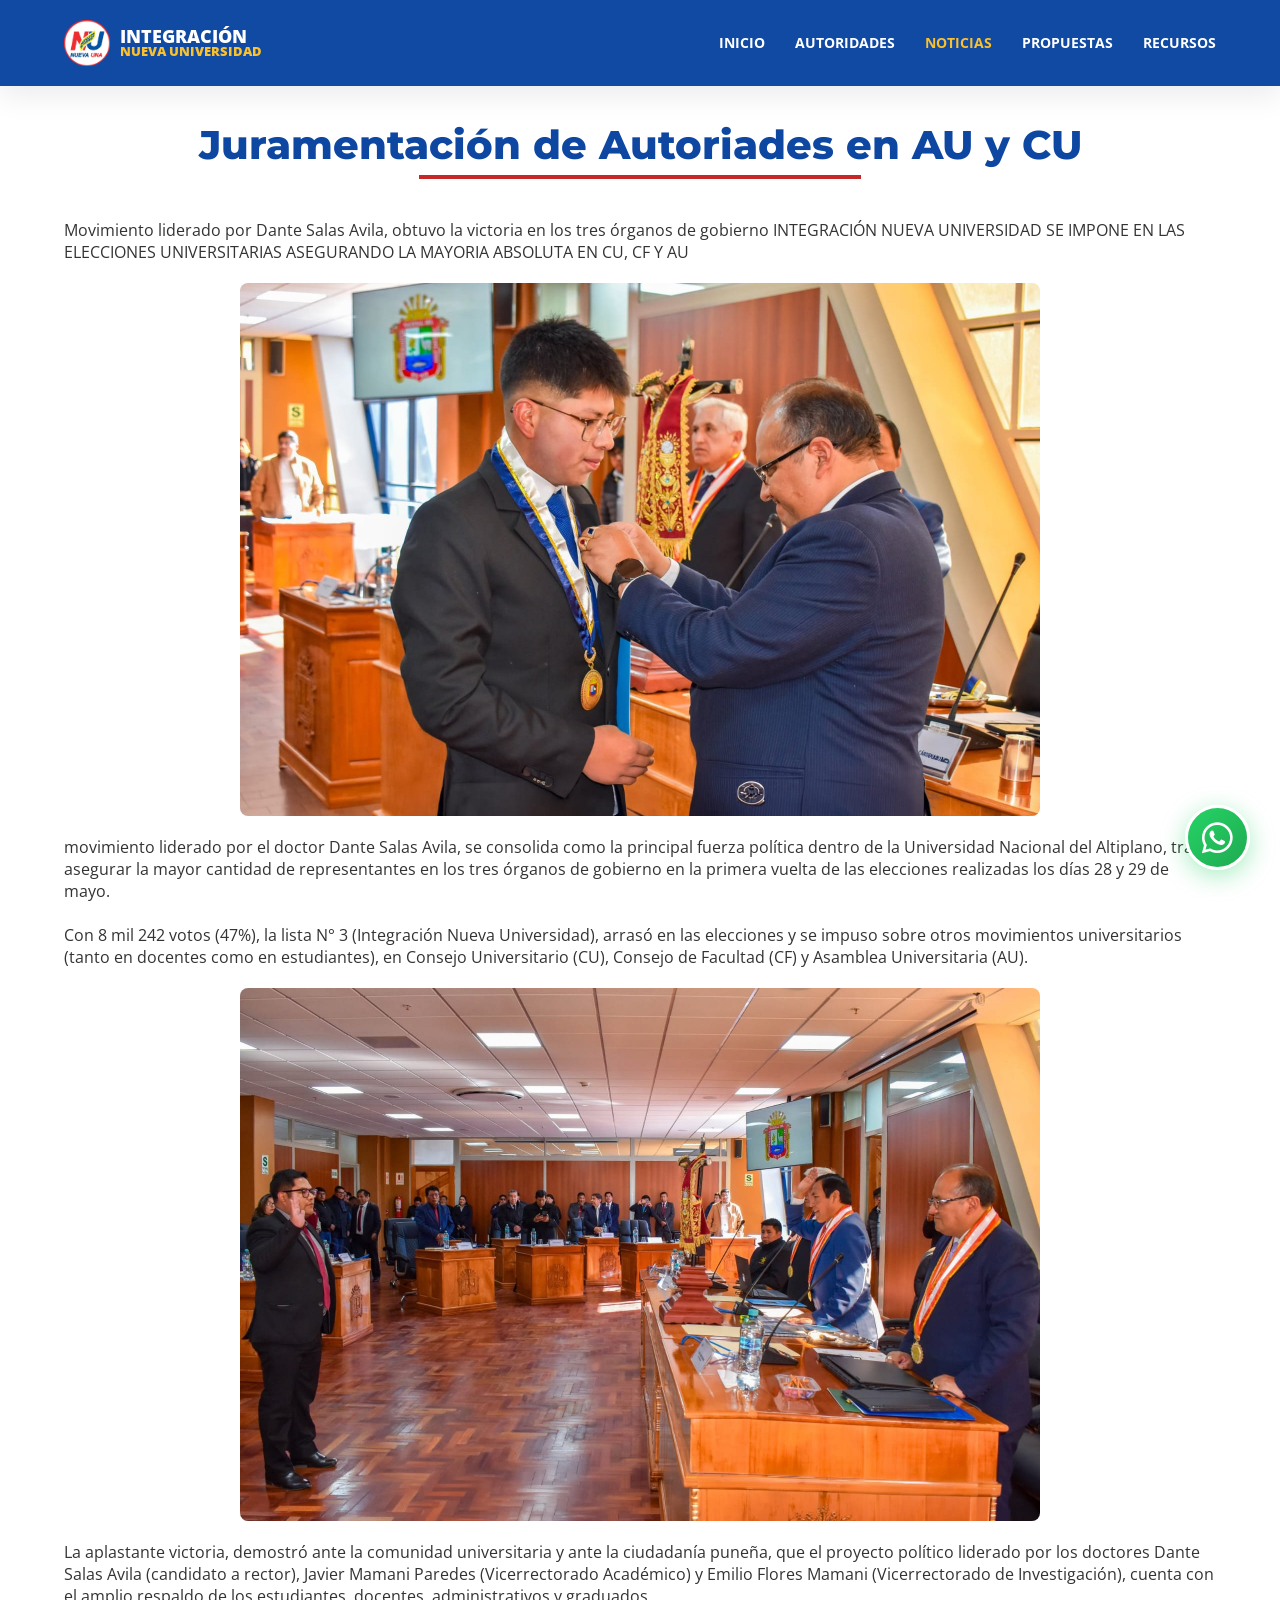
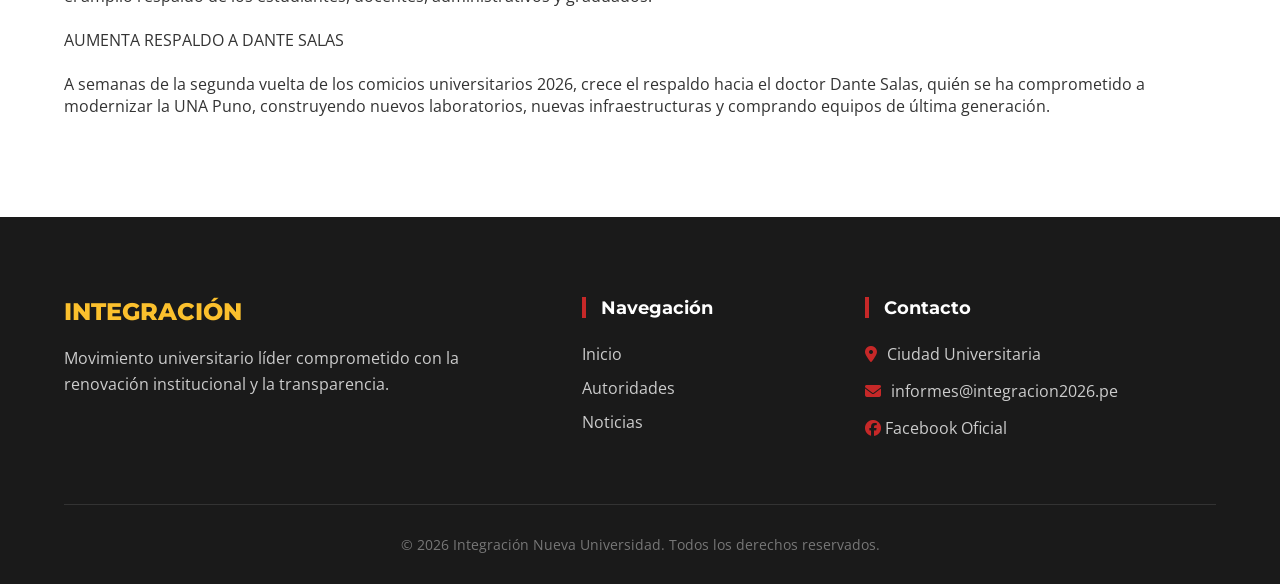
==== noticias/001/index.html @ f039d48f "notice1" ====
<!DOCTYPE html>
<html lang="es">
<head>
    <meta charset="UTF-8">
    <meta name="viewport" content="width=device-width, initial-scale=1.0">
    <title>Noticias | Integración Nueva Universidad</title>
    <link href="https://fonts.googleapis.com/css2?family=Montserrat:wght@400;600;700;800&family=Open+Sans:wght@300;400;600&display=swap" rel="stylesheet">
    <link rel="stylesheet" href="https://cdnjs.cloudflare.com/ajax/libs/font-awesome/6.4.0/css/all.min.css">
    <link rel="stylesheet" href="../../style.css">
    <link rel="icon" href="logo.PNG" type="image/x-icon">
</head>
<body>

    <header id="main-header">
        <div class="container nav-container">
            <a href="index.html" class="logo">
                <img src='../../logo.PNG' style="height: 7%; width: 7%;">
                <div class="logo-text">INTEGRACIÓN<span>NUEVA UNIVERSIDAD</span></div>
            </a>
            <nav class="nav-links">
                <a href="index.html" >Inicio</a>
                <a href="autoridades.html">Autoridades</a>
                <a href="noticias.html" class="active">Noticias</a>
                <a href="propuestas.html">Propuestas</a>
                <a href="recursos.html">Recursos</a>
            </nav>
            <div class="menu-toggle"><i class="fa-solid fa-bars"></i></div>
        </div>
    </header>

    <section class="section-padding">
        <div class="container">
            <div class="center-title">
                <h2>Juramentación de Autoriades en AU y CU</h2>
            </div>
            <div>
                <p>Movimiento liderado por Dante Salas Avila, obtuvo la victoria en los tres órganos de gobierno INTEGRACIÓN NUEVA UNIVERSIDAD SE IMPONE EN LAS ELECCIONES UNIVERSITARIAS ASEGURANDO LA MAYORIA ABSOLUTA EN CU, CF Y AU</p>

                <img src="resultados (1).jpeg" alt="Noticia 2" style="width: 100%; max-width: 800px; margin: 20px auto; display: block; border-radius: 8px;">

                <p>movimiento liderado por el doctor Dante Salas Avila, se consolida como la principal fuerza política dentro de la Universidad Nacional del Altiplano, tras asegurar la mayor cantidad de representantes en los tres órganos de gobierno en la primera vuelta de las elecciones realizadas los días 28 y 29 de mayo.</p>
                <br>

<p>Con 8 mil 242 votos (47%), la lista N° 3 (Integración Nueva Universidad), arrasó en las elecciones y se impuso sobre otros movimientos universitarios (tanto en docentes como en estudiantes), en Consejo Universitario (CU), Consejo de Facultad (CF) y Asamblea Universitaria (AU).</p>

<img src="resultados (10).jpeg" alt="Noticia 2" style="width: 100%; max-width: 800px; margin: 20px auto; display: block; border-radius: 8px;">
<p>La aplastante victoria, demostró ante la comunidad universitaria y ante la ciudadanía puneña, que el proyecto político liderado por los doctores Dante Salas Avila (candidato a rector), Javier Mamani Paredes (Vicerrectorado Académico) y Emilio Flores Mamani (Vicerrectorado de Investigación), cuenta con el amplio respaldo de los estudiantes, docentes, administrativos y graduados.</p>
<br>

<p>AUMENTA RESPALDO A DANTE SALAS</p>
<br>
<p>A semanas de la segunda vuelta de los comicios universitarios 2026, crece el respaldo hacia el doctor Dante Salas, quién se ha comprometido a modernizar la UNA Puno, construyendo nuevos laboratorios, nuevas infraestructuras y comprando equipos de última generación.</p>
            </div>
        </div>
    </section>
    <footer>
        <div class="container">
            <div class="footer-grid">
                <div class="footer-about">
                    <h3>INTEGRACIÓN</h3>
                    <p>Movimiento universitario líder comprometido con la renovación institucional y la transparencia.</p>
                </div>
                <div class="footer-links">
                    <h4>Navegación</h4>
                    <ul>
                        <li><a href="index.html">Inicio</a></li>
                        <li><a href="autoridades.html">Autoridades</a></li>
                        <li><a href="noticias.html">Noticias</a></li>
                    </ul>
                </div>
                <div class="footer-contact">
                    <h4>Contacto</h4>
                    <p><i class="fa-solid fa-location-dot"></i> Ciudad Universitaria</p>
                    <p><i class="fa-solid fa-envelope"></i> informes@integracion2026.pe</p>
                    <p>
                        <a href="https://web.facebook.com/nuevauna2023/?_rdc=1&_rdr#"
                        target="_blank"
                        style="color: inherit; text-decoration: none;">
                            <i class="fa-brands fa-facebook"></i>  Facebook Oficial
                        </a>
                    </p>
                </div>
            </div>
            <div class="footer-bottom">
                <p>&copy; 2026 Integración Nueva Universidad. Todos los derechos reservados.</p>
            </div>
        </div>
    </footer>
        <!-- WhatsApp Floating Button -->
    <a href="https://whatsapp.com/channel/0029Vb7whkpGZNCpjWD9Yt07" target="_blank" class="whatsapp-button" title="Únete a nuestro canal">
        <i class="fab fa-whatsapp"></i>
        <span class="whatsapp-tooltip">Únete a nuestro canal</span>
    </a>
    <script src="main.js"></script>
</body>
</html>
---- style.css ----
/* ================= VARIABLES Y BASES ================= */
:root {
    --rojo: #C62828; 
    --azul: #0D47A1; 
    --amarillo: #FBC02D; 
    --blanco: #FFFFFF;
    --gris-fondo: #F4F7F9;
    --gris-texto: #333333;
    --fuente-titulo: 'Montserrat', sans-serif;
    --fuente-cuerpo: 'Open Sans', sans-serif;
    --sombra: 0 10px 30px rgba(0,0,0,0.08);
    --transition: all 0.4s cubic-bezier(0.4, 0, 0.2, 1);
}

* { margin: 0; padding: 0; box-sizing: border-box; }

body { 
    font-family: var(--fuente-cuerpo); 
    color: var(--gris-texto); 
    background: var(--blanco); 
    overflow-x: hidden; 
    display: flex;
    flex-direction: column;
    min-height: 100vh;
}

h1, h2, h3, h4 { font-family: var(--fuente-titulo); }
a { text-decoration: none; color: inherit; }

/* ================= UTILIDADES ================= */
.container { width: 90%; max-width: 1200px; margin: 0 auto; }
.section-padding { padding: 100px 0; }
.section-padding-tight { padding: 60px 0; }
.bg-light { background: var(--gris-fondo); }

.center-title { text-align: center; margin-bottom: 50px; padding-top: 20px; }
.center-title h2 { font-size: 2.5rem; color: var(--azul); font-weight: 800; position: relative; display: inline-block; }
.center-title h2::after { content: ''; width: 50%; height: 4px; background: var(--rojo); position: absolute; bottom: -10px; left: 25%; }

/* ================= HEADER Y NAVEGACIÓN ================= */
header {
    position: fixed; top: 0; width: 100%; z-index: 1000;
    padding: 20px 0; transition: var(--transition);
    background: rgba(13, 71, 161, 0.98); /* Azul sólido para páginas internas */
    box-shadow: var(--sombra);
}

/* Comportamiento del header SOLO en el inicio (clase .home-page en el body) */
body.home-page header { background: rgba(255, 255, 255, 0.05); backdrop-filter: blur(10px); box-shadow: none; }
body.home-page header.scrolled { background: rgba(255, 255, 255, 0.98); padding: 12px 0; box-shadow: var(--sombra); }
body.home-page header.scrolled .logo-text, body.home-page header.scrolled .nav-links a { color: var(--azul); }
body.home-page header.scrolled .nav-links a:hover, body.home-page header.scrolled .nav-links a.active { color: var(--rojo); }
body.home-page header.scrolled .menu-toggle { color: var(--azul); }

.nav-container { display: flex; justify-content: space-between; align-items: center; }
.logo { display: flex; align-items: center; gap: 10px; }
.logo i { font-size: 2rem; color: var(--rojo); }
.logo-text { color: var(--blanco); font-weight: 800; line-height: 1; font-size: 1.1rem; transition: var(--transition); }
.logo-text span { color: var(--amarillo); font-size: 0.8rem; display: block; }

.nav-links { display: flex; gap: 30px; }
.nav-links a { color: var(--blanco); font-weight: 700; font-size: 0.9rem; text-transform: uppercase; transition: var(--transition); }
.nav-links a:hover, .nav-links a.active { color: var(--amarillo); }

.menu-toggle { display: none; color: var(--blanco); font-size: 1.5rem; cursor: pointer; transition: var(--transition); }

/* ================= BOTONES ================= */
.btn {
    padding: 15px 35px; border-radius: 50px; font-weight: 700; text-transform: uppercase;
    display: inline-block; transition: var(--transition); cursor: pointer; border: none; text-align: center;
}
.btn-red { background: var(--rojo); color: var(--blanco); }
.btn-red:hover { transform: translateY(-3px); background: var(--blanco); color: var(--rojo); box-shadow: var(--sombra);}

.btn-link { 
    color: var(--rojo); font-weight: 700; font-size: 0.9rem; 
    display: inline-flex; align-items: center; gap: 8px; transition: var(--transition);
}
.btn-link:hover { color: var(--azul); }

.btn-download { 
    padding: 10px 25px; background: var(--gris-fondo); color: var(--azul); 
    border-radius: 30px; font-weight: 700; font-size: 0.85rem; 
    transition: var(--transition); display: flex; align-items: center; gap: 8px;
}
.btn-download:hover { background: var(--rojo); color: var(--blanco); }

/* ================= HERO CAROUSEL (Solo Inicio) ================= */
.hero { position: relative; height: 100vh; width: 100%; overflow: hidden; background: var(--azul); }
.slide {
    position: absolute; top: 10%; left: 0; width: 100%; height: 100%;
    opacity: 0; transition: opacity 1s ease-in-out;
    display: flex; align-items: center; justify-content: center;
    background-size: cover; background-position: center;
}
.slide.active { opacity: 1; z-index: 5; }
.slide::after { content: ''; position: absolute; inset:0; background: linear-gradient(to right, rgba(11, 73, 165, 0.377), rgba(248, 244, 0, 0.363)); }

.hero-content { position: relative; z-index: 10; color: var(--blanco); text-align: left; width: 90%; max-width: 1200px; }
.hero-content h1 { font-size: 4rem; font-weight: 800; margin-top: 5rem; margin-bottom: 20px; line-height: 1.1; max-width: 800px; text-shadow: 0 4px 15px rgba(0, 0, 0, 0.3); }
.hero-content p { font-size: 1.2rem; margin-bottom: 30px; max-width: 600px; color: rgba(255,255,255,0.9); }

.carousel-nav { position: absolute; bottom: 30px; left: 50%; transform: translateX(-50%); display: flex; gap: 15px; z-index: 20; }
.dot { width: 12px; height: 12px; background: rgba(255,255,255,0.4); border-radius: 50%; cursor: pointer; transition: var(--transition); }
.dot.active { background: var(--amarillo); transform: scale(1.3); }

/* ================= AUTORIDADES (TARJETAS MEJORADAS) ================= */
.auth-grid { 
    display: grid; 
    grid-template-columns: repeat(auto-fit, minmax(320px, 1fr)); 
    gap: 25px; 
    margin-top: 30px; 
}

@keyframes slideInUp {
    from {
        opacity: 0;
        transform: translateY(50px);
    }
    to {
        opacity: 1;
        transform: translateY(0);
    }
}

@keyframes float {
    0%, 100% { transform: translateY(0px); }
    50% { transform: translateY(-8px); }
}

@keyframes shimmer {
    0% { background-position: -1000px 0; }
    100% { background-position: 1000px 0; }
}

@keyframes pulse-glow {
    0% { box-shadow: 0 12px 35px rgba(0, 0, 0, 0.12); }
    50% { box-shadow: 0 12px 50px rgba(13, 71, 161, 0.3); }
    100% { box-shadow: 0 12px 35px rgba(0, 0, 0, 0.12); }
}

.auth-card {
    background: var(--blanco);
    border-radius: 20px;
    overflow: hidden;
    box-shadow: 0 12px 35px rgba(0, 0, 0, 0.12);
    transition: var(--transition);
    display: flex;
    flex-direction: column;
    position: relative;
    border: 2px solid transparent;
    animation: slideInUp 0.6s ease-out, pulse-glow 2s ease-in-out infinite;
}

.auth-card:nth-child(1) { animation-delay: 0.1s, 0s; }
.auth-card:nth-child(2) { animation-delay: 0.2s, 0s; }
.auth-card:nth-child(3) { animation-delay: 0.3s, 0s; }

.auth-card::before {
    content: '';
    position: absolute;
    top: 0;
    left: 0;
    right: 0;
    height: 6px;
    background: linear-gradient(90deg, var(--azul) 0%, var(--rojo) 50%, var(--amarillo) 100%);
    z-index: 10;
    animation: shimmer 3s infinite;
    background-size: 1000px 100%;
}

.auth-card::after {
    content: '';
    position: absolute;
    top: 0;
    left: 0;
    right: 0;
    bottom: 0;
    background: linear-gradient(135deg, transparent 0%, rgba(255, 255, 255, 0.1) 100%);
    z-index: 5;
    opacity: 0;
    transition: opacity 0.4s ease;
}

.auth-card:hover {
    transform: translateY(-22px) scale(1.02);
    box-shadow: 0 30px 80px rgba(13, 71, 161, 0.35);
    border: 2px solid var(--azul);
    animation: none;
}

.auth-card:hover::after {
    opacity: 1;
}

.card-image-wrapper {
    position: relative;
    height: 260px;
    overflow: hidden;
    background: linear-gradient(135deg, var(--azul) 0%, #1565C0 100%);
}

.auth-img {
    width: 100%;
    height: 100%;
    object-fit: cover;
    transition: var(--transition);
}

.auth-card:hover .auth-img {
    transform: scale(1.18) rotate(3deg);
    filter: brightness(1.1);
}

.card-badge {
    position: absolute;
    top: 15px;
    right: 15px;
    background: linear-gradient(135deg, var(--rojo) 0%, #C62828 100%);
    color: var(--blanco);
    padding: 11px 20px;
    border-radius: 50px;
    font-size: 0.82rem;
    font-weight: 900;
    display: flex;
    align-items: center;
    gap: 7px;
    text-transform: uppercase;
    z-index: 10;
    box-shadow: 0 6px 20px rgba(198, 40, 40, 0.4);
    letter-spacing: 1px;
    animation: float 3s ease-in-out infinite;
    border: 2px solid rgba(255, 255, 255, 0.3);
}

.card-badge:hover {
    animation: none;
}

.card-content {
    padding: 28px;
    display: flex;
    flex-direction: column;
    flex: 1;
    background: linear-gradient(180deg, var(--blanco) 0%, rgba(244, 247, 249, 0.5) 100%);
    position: relative;
    z-index: 6;
}

.auth-name {
    font-size: 1.5rem;
    color: var(--azul);
    margin-bottom: 12px;
    font-weight: 900;
    line-height: 1.2;
    letter-spacing: -0.5px;
}

.auth-role {
    color: var(--rojo);
    font-weight: 900;
    font-size: 0.98rem;
    margin-bottom: 20px;
    display: flex;
    align-items: center;
    gap: 10px;
    text-transform: uppercase;
    letter-spacing: 1px;
    animation: float 3.5s ease-in-out infinite;
}

.auth-role i {
    font-size: 1.2rem;
    transition: var(--transition);
}

.auth-card:hover .auth-role i {
    transform: rotate(360deg);
}

.summary-info {
    background: linear-gradient(135deg, rgba(13, 71, 161, 0.1) 0%, rgba(198, 40, 40, 0.08) 100%);
    padding: 18px;
    border-radius: 14px;
    margin-bottom: 20px;
    font-size: 0.92rem;
    line-height: 1.8;
    border-left: 5px solid var(--azul);
    transition: var(--transition);
}

.summary-info:hover {
    background: linear-gradient(135deg, rgba(13, 71, 161, 0.15) 0%, rgba(198, 40, 40, 0.12) 100%);
    transform: translateX(4px);
}

.summary-info p {
    margin-bottom: 8px;
}

.summary-info strong {
    color: var(--azul);
    font-weight: 900;
}

.expertise-tags {
    display: flex;
    flex-wrap: wrap;
    gap: 8px;
    margin-bottom: 22px;
}

.tag {
    background: linear-gradient(135deg, #2196F3 0%, #1976D2 100%);
    color: var(--blanco);
    padding: 7px 15px;
    border-radius: 25px;
    font-size: 0.82rem;
    font-weight: 800;
    transition: var(--transition);
    box-shadow: 0 4px 15px rgba(33, 150, 243, 0.25);
    letter-spacing: 0.5px;
    position: relative;
    overflow: hidden;
}

.tag::before {
    content: '';
    position: absolute;
    top: 0;
    left: -100%;
    width: 100%;
    height: 100%;
    background: linear-gradient(135deg, #1976D2 0%, #2196F3 100%);
    transition: left 0.3s ease;
    z-index: -1;
}

.tag:hover {
    transform: scale(1.12) translateY(-3px);
    box-shadow: 0 8px 25px rgba(33, 150, 243, 0.45);
}

.tag:hover::before {
    left: 0;
}

.btn-more-info {
    background: linear-gradient(135deg, var(--azul) 0%, #1565C0 100%);
    color: var(--blanco);
    border: none;
    padding: 15px 30px;
    border-radius: 50px;
    cursor: pointer;
    font-weight: 900;
    font-size: 0.97rem;
    transition: var(--transition);
    display: flex;
    align-items: center;
    justify-content: center;
    gap: 12px;
    margin-top: auto;
    text-transform: uppercase;
    letter-spacing: 1px;
    box-shadow: 0 10px 30px rgba(13, 71, 161, 0.4);
    position: relative;
    overflow: hidden;
}

.btn-more-info::before {
    content: '';
    position: absolute;
    top: 0;
    left: -100%;
    width: 100%;
    height: 100%;
    background: linear-gradient(90deg, var(--rojo) 0%, #C62828 100%);
    transition: left 0.5s cubic-bezier(0.4, 0, 0.2, 1);
    z-index: -1;
}

.btn-more-info::after {
    content: '→';
    position: absolute;
    font-size: 1.2rem;
    right: 15px;
    opacity: 0;
    transform: translateX(-10px);
    transition: all 0.4s ease;
}

.btn-more-info:hover {
    transform: translateX(8px) scale(1.08);
    box-shadow: 0 15px 45px rgba(13, 71, 161, 0.6);
}

.btn-more-info:hover::before {
    left: 0;
}

.btn-more-info:hover::after {
    opacity: 1;
    transform: translateX(0);
}

.btn-more-info:hover i {
    animation: slideInRight 0.5s ease;
}

.btn-more-info:active {
    transform: translateX(6px) scale(0.96);
}

@keyframes slideInRight {
    0% { transform: translateX(-20px); opacity: 0; }
    100% { transform: translateX(0); opacity: 1; }
}

/* ================= MODAL ================= */
.modal {
    display: none;
    position: fixed;
    z-index: 2000;
    left: 0;
    top: 0;
    width: 100%;
    height: 100%;
    background-color: rgba(0, 0, 0, 0.6);
    animation: fadeIn 0.3s ease;
}

.modal.active {
    display: flex;
    align-items: center;
    justify-content: center;
}

.modal-content {
    background-color: var(--blanco);
    padding: 0;
    border-radius: 20px;
    max-width: 700px;
    width: 90%;
    max-height: 85vh;
    overflow-y: auto;
    box-shadow: 0 30px 100px rgba(0, 0, 0, 0.3);
    animation: slideUp 0.3s ease;
}

@keyframes slideUp {
    from {
        transform: translateY(50px);
        opacity: 0;
    }
    to {
        transform: translateY(0);
        opacity: 1;
    }
}

.close-modal {
    position: absolute;
    right: 20px;
    top: 20px;
    font-size: 2rem;
    font-weight: bold;
    color: var(--gris-texto);
    cursor: pointer;
    background: var(--gris-fondo);
    width: 40px;
    height: 40px;
    border-radius: 50%;
    display: flex;
    align-items: center;
    justify-content: center;
    transition: var(--transition);
    z-index: 10;
}

.close-modal:hover {
    background: var(--rojo);
    color: var(--blanco);
}

.modal-header {
    background: linear-gradient(135deg, var(--azul) 0%, #1565C0 100%);
    color: var(--blanco);
    padding: 30px;
    display: flex;
    gap: 25px;
    align-items: flex-start;
    position: relative;
}

.modal-img {
    width: 120px;
    height: 120px;
    border-radius: 15px;
    object-fit: cover;
    border: 4px solid var(--blanco);
}

.modal-header h2 {
    font-size: 1.8rem;
    margin-bottom: 8px;
}

.modal-role {
    color: var(--amarillo);
    font-weight: 700;
    font-size: 0.9rem;
}

.modal-body {
    padding: 30px;
}

.modal-section {
    margin-bottom: 30px;
}

.modal-section h3 {
    color: var(--azul);
    font-size: 1.2rem;
    margin-bottom: 15px;
    display: flex;
    align-items: center;
    gap: 10px;
}

.modal-section i {
    color: var(--rojo);
}

.modal-section ul {
    list-style: none;
    padding: 0;
}

.modal-section ul li {
    margin-bottom: 12px;
    padding-left: 25px;
    position: relative;
    line-height: 1.6;
    color: #555;
}

.modal-section ul li:before {
    content: "→";
    position: absolute;
    left: 0;
    color: var(--rojo);
    font-weight: bold;
}

.modal-links {
    display: flex;
    flex-wrap: wrap;
    gap: 12px;
    margin-top: 20px;
    padding-top: 20px;
    border-top: 2px solid var(--gris-fondo);
}

.modal-link {
    background: var(--gris-fondo);
    color: var(--azul);
    padding: 10px 18px;
    border-radius: 50px;
    font-size: 0.9rem;
    font-weight: 600;
    transition: var(--transition);
    display: inline-flex;
    align-items: center;
    gap: 8px;
    text-decoration: none;
}

.modal-link:hover {
    background: var(--azul);
    color: var(--blanco);
}

/* ================= RESPONSIVE MODAL ================= */
@media (max-width: 768px) {
    .modal-content {
        width: 95%;
        max-height: 90vh;
    }
    
    .modal-header {
        flex-direction: column;
        align-items: center;
        text-align: center;
    }
    
    .modal-img {
        width: 100px;
        height: 100px;
    }
}

/* ================= CARRUSEL DECANOS (SCROLL INFINITO) ================= */
.team-slider { background: var(--gris-fondo); padding: 80px 0; overflow: hidden; }
.slider-container { display: flex; align-items: center; position: relative; }
.slider-track { display: flex; gap: 20px; animation: scroll 40s linear infinite; }
.slider-track:hover { animation-play-state: paused; }

.team-card {
    min-width: 250px; background: var(--blanco); padding: 25px; border-radius: 15px;
    text-align: center; box-shadow: 0 5px 15px rgba(0,0,0,0.03); transition: var(--transition);
}
.team-card:hover { transform: translateY(-5px); box-shadow: var(--sombra); border-bottom: 3px solid var(--azul); }
.team-card img { width: 100px; height: 100px; border-radius: 50%; object-fit: cover; margin-bottom: 15px; border: 3px solid var(--gris-fondo); }
.team-card h5 { color: var(--azul); font-size: 1.1rem; margin-bottom: 5px; }
.team-card p { color: var(--rojo); font-weight: 700; font-size: 0.8rem; text-transform: uppercase; }

@keyframes scroll {
    0% { transform: translateX(0); }
    100% { transform: translateX(calc(-270px * 6)); } /* Ajustar multiplicador según cantidad de items */
}

/* ================= GRID DE DOCENTES (Carrusel) ================= */
.slider-track .teacher-card {
    min-width: 300px;
    flex-shrink: 0;
    margin-top: 0%;
    padding-top: 0%;
    top: 0;
    bottom: 0;
}

.teacher-card {
    background: linear-gradient(135deg, #F8F9FF 0%, var(--gris-fondo) 100%);
    padding: 25px 20px;
    border-radius: 15px;
    text-align: center;
    box-shadow: 0 6px 20px rgba(0, 0, 0, 0.08);
    transition: var(--transition);
    position: relative;
    overflow: hidden;
    border: 2px solid transparent;
    display: flex;
    flex-direction: column;
    align-items: center;
}

.teacher-card::before {
    content: '';
    position: absolute;
    top: 0;
    left: 0;
    right: 0;
    height: 4px;
    background: linear-gradient(90deg, var(--azul) 0%, var(--rojo) 100%);
    transform: scaleX(0);
    transform-origin: left;
    transition: transform 0.4s ease;
}

.teacher-card:hover::before {
    transform: scaleX(1);
}

.teacher-card:hover {
    transform: translateY(-10px);
    box-shadow: 0 15px 40px rgba(13, 71, 161, 0.2);
    background: linear-gradient(135deg, var(--blanco) 0%, #F5F7FF 100%);
    border: 2px solid var(--azul);
}

.teacher-card i {
    font-size: 3rem;
    color: var(--azul);
    margin-bottom: 15px;
    transition: var(--transition);
    width: 60px;
    height: 60px;
    background: linear-gradient(135deg, rgba(13, 71, 161, 0.1) 0%, rgba(13, 71, 161, 0.05) 100%);
    border-radius: 50%;
    display: flex;
    align-items: center;
    justify-content: center;
    border: 2px solid rgba(13, 71, 161, 0.2);
}

.teacher-card:hover i {
    color: var(--rojo);
    transform: scale(1.1);
    background: linear-gradient(135deg, rgba(198, 40, 40, 0.15) 0%, rgba(198, 40, 40, 0.08) 100%);
    border-color: rgba(198, 40, 40, 0.3);
}

.teacher-card h4 {
    color: var(--azul);
    font-size: 1rem;
    font-weight: 800;
    margin-bottom: 8px;
    line-height: 1.3;
}

.teacher-matricula {
    color: var(--rojo);
    font-weight: 700;
    font-size: 0.85rem;
    margin: 5px 0;
}

.teacher-faculty {
    color: #555;
    font-weight: 600;
    font-size: 0.9rem;
    margin: 8px 0;
}

.teacher-card small {
    color: #999;
    font-size: 0.8rem;
    font-weight: 500;
}

@media (max-width: 768px) {
    .slider-track .teacher-card {
        min-width: 250px;
    }
    
    .teacher-card {
        padding: 20px 15px;
    }
    
    .teacher-card i {
        font-size: 2.5rem;
        width: 50px;
        height: 50px;
    }
    
    .teacher-card h4 {
        font-size: 0.9rem;
    }
}

/* ================= TABLA DE DOCENTES ================= */
.teachers-table-wrapper {
    overflow-x: auto;
    margin: 30px 0;
    border-radius: 15px;
    box-shadow: 0 10px 35px rgba(0, 0, 0, 0.1);
}

.teachers-table {
    width: 100%;
    border-collapse: collapse;
    background: var(--blanco);
    font-size: 0.95rem;
}

.teachers-table thead {
    background: linear-gradient(135deg, var(--azul) 0%, #1565C0 100%);
    color: var(--blanco);
}

.teachers-table th {
    padding: 18px 15px;
    text-align: left;
    font-weight: 700;
    text-transform: uppercase;
    letter-spacing: 0.5px;
    border-bottom: 3px solid var(--azul);
}

.teachers-table tbody tr {
    border-bottom: 1px solid #e0e0e0;
    transition: var(--transition);
}

.teachers-table tbody tr:hover {
    background: linear-gradient(90deg, rgba(13, 71, 161, 0.08) 0%, rgba(198, 40, 40, 0.08) 100%);
    box-shadow: inset 0 0 0 1px rgba(13, 71, 161, 0.1);
}

.teachers-table td {
    padding: 16px 15px;
    color: #333;
}

.teachers-table td:first-child {
    font-weight: 700;
    color: var(--azul);
    text-align: center;
}

.teachers-table td i {
    color: var(--rojo);
    margin-right: 8px;
    font-size: 1.1rem;
}

.teachers-table tbody tr:nth-child(odd) {
    background: rgba(250, 250, 250, 0.5);
}

.teachers-table tbody tr:last-child {
    border-bottom: none;
}

@media (max-width: 768px) {
    .teachers-table {
        font-size: 0.85rem;
    }
    
    .teachers-table th,
    .teachers-table td {
        padding: 12px 10px;
    }
    
    .teachers-table th:nth-child(4),
    .teachers-table td:nth-child(4),
    .teachers-table th:nth-child(5),
    .teachers-table td:nth-child(5) {
        display: none;
    }
}

/* ================= GRID GENERAL (Noticias, Propuestas, Recursos) ================= */
.grid-3 { display: grid; grid-template-columns: repeat(auto-fit, minmax(300px, 1fr)); gap: 30px; }
.grid-5 { display: grid; grid-template-columns: repeat(auto-fit, minmax(280px, 1fr)); gap: 25px; }

/* Noticias */
.news-item { background: var(--blanco); border-radius: 15px; overflow: hidden; box-shadow: var(--sombra); transition: var(--transition); }
.news-item:hover { transform: translateY(-10px); }
.news-img { height: 200px; background-size: cover; background-position: center; }
.news-body { padding: 25px; }
.news-tag { color: var(--rojo); font-weight: 800; font-size: 0.75rem; text-transform: uppercase; letter-spacing: 1px; }
.news-item h4 { margin: 10px 0; color: var(--azul); font-size: 1.2rem; line-height: 1.3;}
.news-item p { font-size: 0.9rem; color: #666; }

/* Propuestas - Mejoradas con diseño moderno */
.prop-card {
    background: linear-gradient(135deg, #F8F9FF 0%, var(--gris-fondo) 100%);
    padding: 35px 25px;
    border-radius: 18px;
    text-align: center;
    box-shadow: 0 8px 25px rgba(0, 0, 0, 0.08);
    transition: var(--transition);
    position: relative;
    overflow: hidden;
    border: 2px solid transparent;
    display: flex;
    flex-direction: column;
    min-height: 420px;
}

.prop-card::before {
    content: '';
    position: absolute;
    top: 0;
    left: 0;
    right: 0;
    height: 6px;
    background: linear-gradient(90deg, var(--azul) 0%, var(--rojo) 100%);
    transform: scaleX(0);
    transform-origin: left;
    transition: transform 0.5s cubic-bezier(0.4, 0, 0.2, 1);
}

.prop-card::after {
    content: '';
    position: absolute;
    bottom: 0;
    left: 0;
    right: 0;
    height: 1px;
    background: linear-gradient(90deg, transparent 0%, var(--azul) 50%, transparent 100%);
}

.prop-card:hover::before {
    transform: scaleX(1);
}

.prop-card:hover {
    transform: translateY(-15px);
    box-shadow: 0 25px 60px rgba(13, 71, 161, 0.2);
    background: linear-gradient(135deg, var(--blanco) 0%, #F5F7FF 100%);
    border: 2px solid var(--azul);
}

.prop-card i {
    font-size: 3.8rem;
    color: var(--azul);
    margin-bottom: 25px;
    transition: var(--transition);
    display: inline-flex;
    align-items: center;
    justify-content: center;
    width: 80px;
    height: 80px;
    background: linear-gradient(135deg, rgba(13, 71, 161, 0.12) 0%, rgba(13, 71, 161, 0.05) 100%);
    border-radius: 50%;
    border: 3px solid rgba(13, 71, 161, 0.2);
}

.prop-card:hover i {
    color: var(--rojo);
    transform: scale(1.2) rotate(12deg);
    background: linear-gradient(135deg, rgba(198, 40, 40, 0.15) 0%, rgba(198, 40, 40, 0.08) 100%);
    border-color: rgba(198, 40, 40, 0.3);
    box-shadow: 0 10px 30px rgba(198, 40, 40, 0.2);
}

.prop-card h3 {
    color: var(--azul);
    margin-bottom: 18px;
    font-weight: 800;
    font-size: 1.35rem;
    line-height: 1.3;
    letter-spacing: -0.5px;
}

.prop-card p {
    color: #555;
    line-height: 1.75;
    font-size: 0.97rem;
    flex: 1;
    display: flex;
    align-items: center;
    justify-content: center;
    font-weight: 500;
}

/* ================= WHATSAPP FLOATING BUTTON ================= */
.whatsapp-button {
    position: fixed;
    bottom: 30px;
    right: 30px;
    width: 65px;
    height: 65px;
    background: linear-gradient(135deg, #25D366 0%, #1faa51 100%);
    border-radius: 50%;
    display: flex;
    align-items: center;
    justify-content: center;
    color: var(--blanco);
    font-size: 2.2rem;
    z-index: 1100;
    transition: var(--transition);
    box-shadow: 0 6px 25px rgba(37, 211, 102, 0.4);
    border: 3px solid var(--blanco);
    text-decoration: none;
}

.whatsapp-button:hover {
    transform: scale(1.15) rotate(-15deg);
    box-shadow: 0 10px 40px rgba(37, 211, 102, 0.6);
    background: linear-gradient(135deg, #1faa51 0%, #128C45 100%);
}

.whatsapp-tooltip {
    position: absolute;
    bottom: 100%;
    right: 0;
    background: rgba(0, 0, 0, 0.85);
    color: var(--blanco);
    padding: 10px 15px;
    border-radius: 8px;
    font-size: 0.9rem;
    white-space: nowrap;
    opacity: 0;
    transform: translateY(15px);
    transition: var(--transition);
    pointer-events: none;
    font-weight: 600;
    margin-bottom: 10px;
    border: 2px solid var(--amarillo);
}

.whatsapp-button:hover .whatsapp-tooltip {
    opacity: 1;
    transform: translateY(0);
}

/* Mobile WhatsApp Button */
@media (max-width: 768px) {
    .whatsapp-button {
        bottom: 20px;
        right: 20px;
        width: 60px;
        height: 60px;
        font-size: 2rem;
    }
    
    .whatsapp-tooltip {
        font-size: 0.85rem;
        padding: 8px 12px;
    }
}

/* ================= RECURSOS ================= */
/* Vista Resumen (Home) */
.resource-card-mini { 
    background: var(--blanco); padding: 40px 30px; border-radius: 15px; 
    box-shadow: var(--sombra); text-align: center; transition: var(--transition); 
    border-bottom: 4px solid transparent;
}
.resource-card-mini:hover { transform: translateY(-8px); border-bottom: 4px solid var(--rojo); }
.resource-card-mini i { font-size: 3rem; color: var(--azul); margin-bottom: 20px; transition: var(--transition); }
.resource-card-mini:hover i { color: var(--rojo); }
.resource-card-mini h4 { color: var(--azul); margin-bottom: 15px; font-size: 1.2rem; }
.resource-card-mini p { color: #666; margin-bottom: 20px; font-size: 0.9rem; }

/* Vista Interna (Pestañas/Tabs) */
.tabs-header { display: flex; justify-content: center; gap: 15px; margin-bottom: 50px; flex-wrap: wrap; }
.tab-btn { 
    padding: 12px 30px; border: 2px solid var(--azul); background: transparent; 
    color: var(--azul); border-radius: 30px; cursor: pointer; font-weight: 700; 
    transition: var(--transition); font-family: var(--fuente-titulo); font-size: 0.9rem;
}
.tab-btn.active, .tab-btn:hover { background: var(--azul); color: var(--blanco); box-shadow: var(--sombra); }

.tab-content { display: none; animation: fadeIn 0.5s ease; }
.tab-content.active { display: block; }
@keyframes fadeIn { from { opacity: 0; transform: translateY(10px); } to { opacity: 1; transform: translateY(0); } }

.resource-list { display: flex; flex-direction: column; gap: 20px; max-width: 800px; margin: 0 auto; }
.resource-item { 
    display: flex; align-items: center; justify-content: space-between; 
    background: var(--blanco); padding: 25px; border-radius: 12px; 
    border-left: 5px solid var(--amarillo); box-shadow: 0 4px 15px rgba(0,0,0,0.03); 
    transition: var(--transition); border-top: 1px solid #eee; border-right: 1px solid #eee; border-bottom: 1px solid #eee;
}
.resource-item:hover { border-left-color: var(--rojo); transform: translateX(5px); box-shadow: var(--sombra); }
.resource-info { display: flex; align-items: center; gap: 20px; }
.resource-info i { font-size: 2.5rem; color: #777;}
.resource-info i.fa-file-pdf { color: #d32f2f; }
.resource-info i.fa-file-zipper { color: #F57F17; }
.resource-info i.fa-image { color: #1565C0; }
.resource-info i.fa-file-excel { color: #2E7D32; }
.resource-title { font-weight: 800; color: var(--azul); margin-bottom: 5px; font-family: var(--fuente-titulo); font-size: 1.1rem;}
.resource-meta { font-size: 0.85rem; color: #777; }

/* ================= FOOTER ================= */
footer { background: #1a1a1a; color: var(--blanco); padding: 80px 0 30px; margin-top: auto; }
.footer-grid { display: grid; grid-template-columns: 2fr 1fr 1.5fr; gap: 50px; margin-bottom: 50px; }
.footer-about h3 { font-size: 1.5rem; margin-bottom: 20px; color: var(--amarillo); font-weight: 800;}
.footer-about p { line-height: 1.6; color: #ccc; }
.footer-links h4, .footer-contact h4 { margin-bottom: 25px; font-size: 1.1rem; border-left: 4px solid var(--rojo); padding-left: 15px; color: var(--blanco);}
.footer-links ul { list-style: none; }
.footer-links ul li { margin-bottom: 12px; }
.footer-links a { color: #ccc; transition: var(--transition); }
.footer-links a:hover { color: var(--amarillo); padding-left: 5px; }
.footer-contact p { margin-bottom: 15px; color: #ccc; display: flex; gap: 10px; align-items: center;}
.footer-contact i { color: var(--rojo); }
.footer-bottom { border-top: 1px solid #333; padding-top: 30px; text-align: center; color: #777; font-size: 0.9rem; }

/* ================= TARJETAS ASAMBLEA UNIVERSITARIA ================= */
.assembly-grid { 
    display: grid; 
    grid-template-columns: repeat(auto-fit, minmax(280px, 1fr)); 
    gap: 25px; 
    margin-top: 40px;
}

.assembly-card {
    background: var(--blanco);
    border-radius: 18px;
    overflow: hidden;
    box-shadow: 0 8px 25px rgba(0, 0, 0, 0.1);
    transition: var(--transition);
    display: flex;
    flex-direction: column;
    position: relative;
    border: 3px solid transparent;
}

.assembly-card:nth-child(1) { border-top-color: #FF6B6B; }
.assembly-card:nth-child(2) { border-top-color: #4ECDC4; }
.assembly-card:nth-child(3) { border-top-color: #FFE66D; }
.assembly-card:nth-child(4) { border-top-color: #95E1D3; }
.assembly-card:nth-child(5) { border-top-color: #FF9FF3; }
.assembly-card:nth-child(6) { border-top-color: #54A0FF; }
.assembly-card:nth-child(7) { border-top-color: #48DBFB; }
.assembly-card:nth-child(8) { border-top-color: #FF7675; }
.assembly-card:nth-child(9) { border-top-color: #A29BFE; }
.assembly-card:nth-child(10) { border-top-color: #6C5CE7; }
.assembly-card:nth-child(11) { border-top-color: #00B894; }
.assembly-card:nth-child(12) { border-top-color: #FDCB6E; }
.assembly-card:nth-child(13) { border-top-color: #E17055; }
.assembly-card:nth-child(14) { border-top-color: #74B9FF; }
.assembly-card:nth-child(15) { border-top-color: #81ECEC; }
.assembly-card:nth-child(16) { border-top-color: #FD79A8; }
.assembly-card:nth-child(17) { border-top-color: #A29BFE; }

.assembly-card::before {
    content: '';
    position: absolute;
    top: 0;
    left: 0;
    right: 0;
    height: 4px;
    background: linear-gradient(90deg, #FF6B6B, #4ECDC4, #FFE66D);
    z-index: 10;
    animation: shimmer 3s infinite;
    background-size: 1000px 100%;
}

.assembly-card:nth-child(1)::before { background: #FF6B6B; }
.assembly-card:nth-child(2)::before { background: #4ECDC4; }
.assembly-card:nth-child(3)::before { background: #FFE66D; }
.assembly-card:nth-child(4)::before { background: #95E1D3; }
.assembly-card:nth-child(5)::before { background: #FF9FF3; }
.assembly-card:nth-child(6)::before { background: #54A0FF; }
.assembly-card:nth-child(7)::before { background: #48DBFB; }
.assembly-card:nth-child(8)::before { background: #FF7675; }
.assembly-card:nth-child(9)::before { background: #A29BFE; }
.assembly-card:nth-child(10)::before { background: #6C5CE7; }
.assembly-card:nth-child(11)::before { background: #00B894; }
.assembly-card:nth-child(12)::before { background: #FDCB6E; }
.assembly-card:nth-child(13)::before { background: #E17055; }
.assembly-card:nth-child(14)::before { background: #74B9FF; }
.assembly-card:nth-child(15)::before { background: #81ECEC; }
.assembly-card:nth-child(16)::before { background: #FD79A8; }
.assembly-card:nth-child(17)::before { background: #A29BFE; }

.assembly-card:hover {
    transform: translateY(-15px) scale(1.03);
    box-shadow: 0 20px 50px rgba(0, 0, 0, 0.15);
    border-top-width: 5px;
}

.assembly-card-content {
    padding: 24px 20px;
    display: flex;
    flex-direction: column;
    flex: 1;
    background: linear-gradient(135deg, var(--blanco) 0%, rgba(244, 247, 249, 0.3) 100%);
}

.assembly-icon {
    font-size: 2.5rem;
    margin-bottom: 15px;
    width: 50px;
    height: 50px;
    display: flex;
    align-items: center;
    justify-content: center;
    border-radius: 50%;
    transition: var(--transition);
}

.assembly-card:nth-child(1) .assembly-icon { background: rgba(255, 107, 107, 0.1); color: #FF6B6B; }
.assembly-card:nth-child(2) .assembly-icon { background: rgba(78, 205, 196, 0.1); color: #4ECDC4; }
.assembly-card:nth-child(3) .assembly-icon { background: rgba(255, 230, 109, 0.1); color: #FFE66D; }
.assembly-card:nth-child(4) .assembly-icon { background: rgba(149, 225, 211, 0.1); color: #95E1D3; }
.assembly-card:nth-child(5) .assembly-icon { background: rgba(255, 159, 243, 0.1); color: #FF9FF3; }
.assembly-card:nth-child(6) .assembly-icon { background: rgba(84, 160, 255, 0.1); color: #54A0FF; }
.assembly-card:nth-child(7) .assembly-icon { background: rgba(72, 219, 251, 0.1); color: #48DBFB; }
.assembly-card:nth-child(8) .assembly-icon { background: rgba(255, 118, 117, 0.1); color: #FF7675; }
.assembly-card:nth-child(9) .assembly-icon { background: rgba(162, 155, 254, 0.1); color: #A29BFE; }
.assembly-card:nth-child(10) .assembly-icon { background: rgba(108, 92, 231, 0.1); color: #6C5CE7; }
.assembly-card:nth-child(11) .assembly-icon { background: rgba(0, 184, 148, 0.1); color: #00B894; }
.assembly-card:nth-child(12) .assembly-icon { background: rgba(253, 203, 110, 0.1); color: #FDCB6E; }
.assembly-card:nth-child(13) .assembly-icon { background: rgba(225, 112, 85, 0.1); color: #E17055; }
.assembly-card:nth-child(14) .assembly-icon { background: rgba(116, 185, 255, 0.1); color: #74B9FF; }
.assembly-card:nth-child(15) .assembly-icon { background: rgba(129, 236, 236, 0.1); color: #81ECEC; }
.assembly-card:nth-child(16) .assembly-icon { background: rgba(253, 121, 168, 0.1); color: #FD79A8; }
.assembly-card:nth-child(17) .assembly-icon { background: rgba(162, 155, 254, 0.1); color: #A29BFE; }

.assembly-card:hover .assembly-icon {
    transform: scale(1.2) rotate(-10deg);
}

.assembly-name {
    font-size: 1.1rem;
    font-weight: 800;
    color: var(--azul);
    margin-bottom: 8px;
    line-height: 1.3;
}

.assembly-role {
    color: var(--rojo);
    font-weight: 700;
    font-size: 0.8rem;
    margin-bottom: 12px;
    text-transform: uppercase;
    letter-spacing: 0.5px;
}

.assembly-faculty {
    color: #555;
    font-weight: 600;
    font-size: 0.85rem;
    margin-bottom: 10px;
}

.assembly-department {
    color: #999;
    font-size: 0.8rem;
    font-weight: 500;
    margin-bottom: 12px;
    padding-bottom: 12px;
    border-bottom: 1px solid #eee;
}

.assembly-phrase {
    font-size: 0.9rem;
    font-weight: 600;
    font-style: italic;
    margin-top: 10px;
    padding-top: 10px;
    border-top: 2px solid #f0f0f0;
    line-height: 1.4;
}

.assembly-card:nth-child(1) .assembly-phrase { color: #FF6B6B; }
.assembly-card:nth-child(2) .assembly-phrase { color: #4ECDC4; }
.assembly-card:nth-child(3) .assembly-phrase { color: #FFE66D; }
.assembly-card:nth-child(4) .assembly-phrase { color: #95E1D3; }
.assembly-card:nth-child(5) .assembly-phrase { color: #FF9FF3; }
.assembly-card:nth-child(6) .assembly-phrase { color: #54A0FF; }
.assembly-card:nth-child(7) .assembly-phrase { color: #48DBFB; }
.assembly-card:nth-child(8) .assembly-phrase { color: #FF7675; }
.assembly-card:nth-child(9) .assembly-phrase { color: #A29BFE; }
.assembly-card:nth-child(10) .assembly-phrase { color: #6C5CE7; }
.assembly-card:nth-child(11) .assembly-phrase { color: #00B894; }
.assembly-card:nth-child(12) .assembly-phrase { color: #FDCB6E; }
.assembly-card:nth-child(13) .assembly-phrase { color: #E17055; }
.assembly-card:nth-child(14) .assembly-phrase { color: #74B9FF; }
.assembly-card:nth-child(15) .assembly-phrase { color: #81ECEC; }
.assembly-card:nth-child(16) .assembly-phrase { color: #FD79A8; }
.assembly-card:nth-child(17) .assembly-phrase { color: #A29BFE; }

/* ================= DISEÑO RESPONSIVE (MÓVILES Y TABLETS) ================= */
@media (max-width: 992px) {
    .hero-content h1 { font-size: 2.8rem; }
    .footer-grid { grid-template-columns: 1fr 1fr; }
}

@media (max-width: 768px) {
    /* Menú Móvil */
    .nav-links { 
        display: none; /* Oculto por defecto en móvil */
        position: fixed; top: 70px; left: 0; width: 100%; 
        background: var(--blanco); flex-direction: column; 
        padding: 20px 0; box-shadow: var(--sombra); gap: 15px;
    }
    .nav-links.active { display: flex; }
    .nav-links a { color: var(--azul) !important; text-align: center; padding: 10px; }
    .menu-toggle { display: block; }
    
    /* ========== HERO - IMÁGENES RESPONSIVAS ========== */
    /* Cambiar imagen del primer slide en móvil para mejor visualización */
    .slide-1 {
        background-image: url('IMG4.jpg') !important;
        background-size: cover !important;
        background-position: center !important;
    }
    
    .hero-content h1 { font-size: 2.2rem; }
    
    /* Ajustes Generales */
    .section-padding { padding: 60px 0; }
    .center-title { padding-top: 60px; margin-bottom: 40px; }
    .center-title h2 { font-size: 2rem; }
    .footer-grid { grid-template-columns: 1fr; gap: 40px; }
    
    /* Autoridades - Mejoras para Móvil */
    .auth-grid { gap: 20px; }
    .auth-card { margin-bottom: 10px; }
    .card-image-wrapper { height: 200px; }
    .card-content { padding: 20px; }
    .auth-name { font-size: 1.2rem; }
    .summary-info { font-size: 0.85rem; padding: 12px; }
    .btn-more-info { padding: 10px 20px; font-size: 0.85rem; }
    
    .modal-content { width: 95%; max-height: 90vh; }
    .modal-header { flex-direction: column; text-align: center; padding: 20px; }
    .modal-img { width: 80px; height: 80px; }
    .modal-body { padding: 20px; }
    .modal-section h3 { font-size: 1rem; }
    .modal-links { gap: 8px; }
    .modal-link { padding: 8px 12px; font-size: 0.8rem; }
    
    /* Recursos */
    .resource-item { flex-direction: column; align-items: flex-start; gap: 20px; }
    .btn-download { width: 100%; justify-content: center; }
}

/* ================= DISEÑO PARA SMARTPHONES PEQUEÑOS (max 600px) ================= */
@media (max-width: 600px) {
    /* Hero mejorado para pantallas muy pequeñas */
    .hero { height: 80vh; }
    .hero-content h1 { font-size: 1.8rem; margin-top: 3rem; }
    .hero-content p { font-size: 1rem; }
    
    /* Asegurar que la imagen se muestre bien en smartphones */
    .slide-1 {
        background-image: url('IMG4.jpg') !important;
        background-attachment: scroll;
        background-position: center center !important;
    }
    
    .slide {
        background-attachment: scroll;
        background-position: center center;
    }
    
    /* Botones más grandes para touch */
    .btn { padding: 12px 28px; font-size: 0.85rem; }
    .btn-more-info { padding: 10px 18px; font-size: 0.8rem; }
    
    /* Noticias */
    .grid-3 { grid-template-columns: 1fr; }
    .grid-5 { grid-template-columns: 1fr; }
    
    /* Carrusel de equipos */
    .team-card { min-width: 200px; padding: 20px; }
}
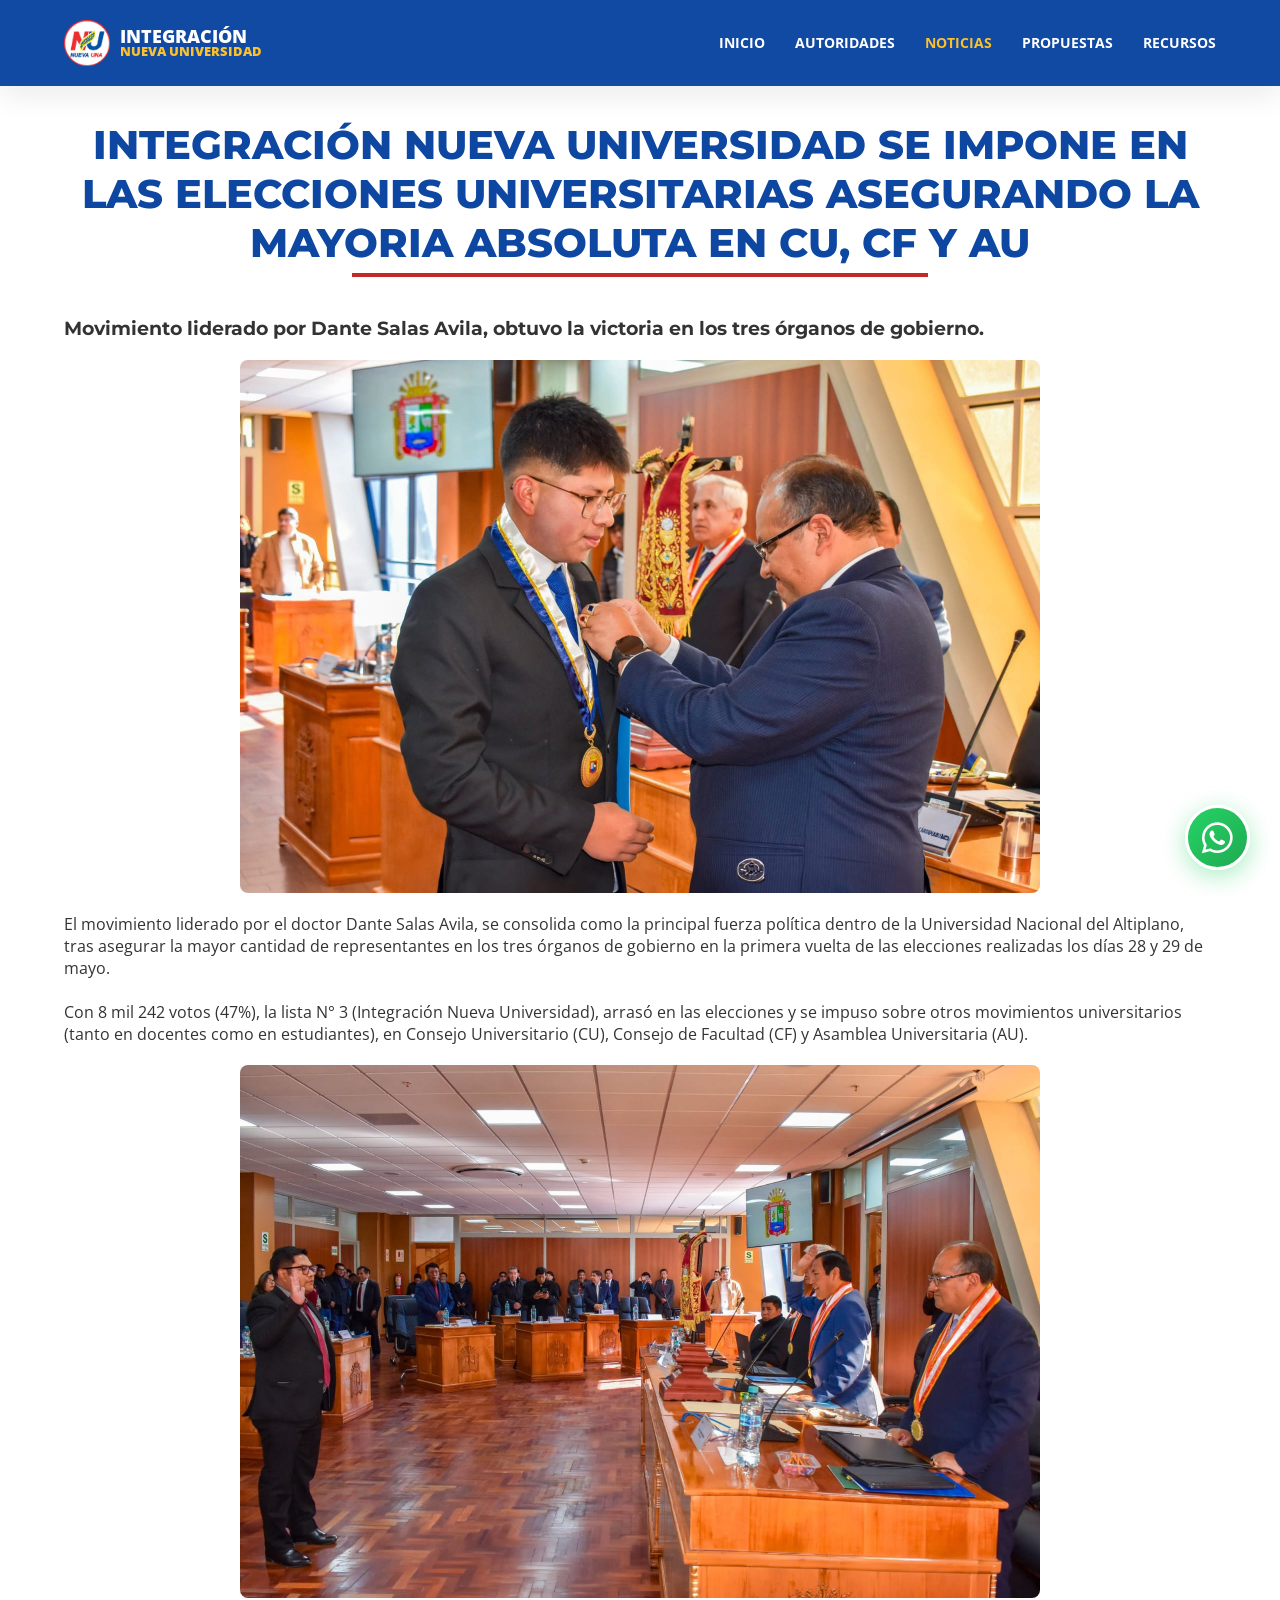
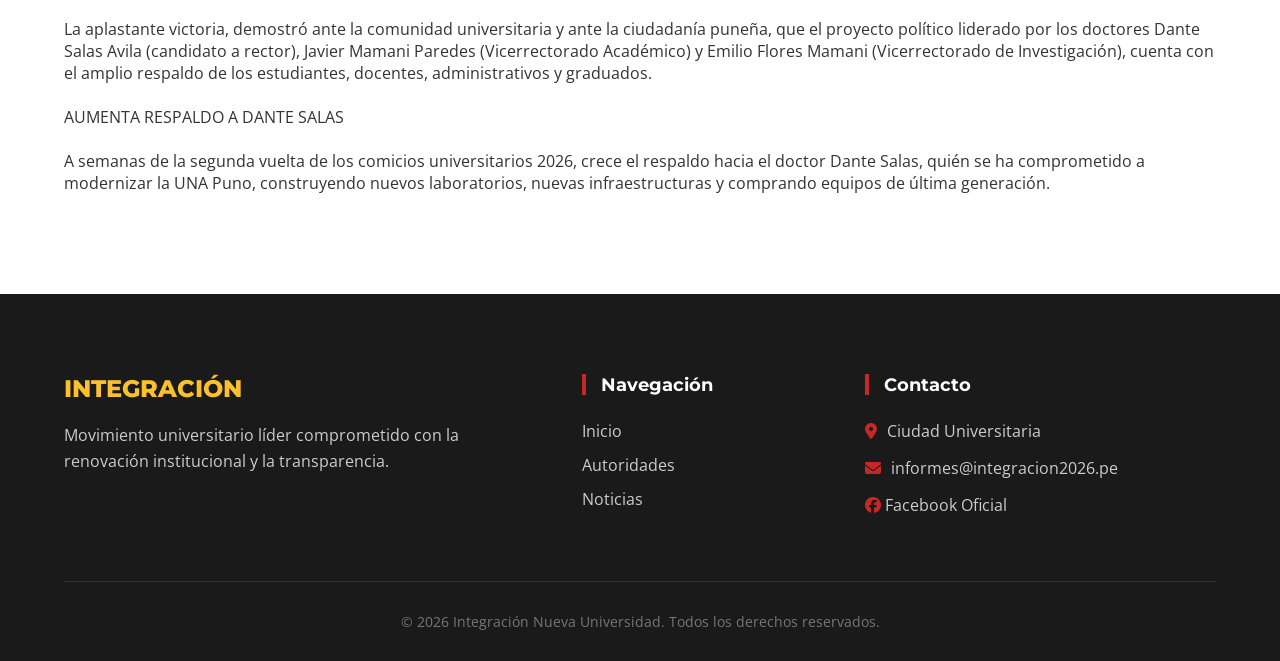
==== commit d114cc93: "actualización" ====
--- a/noticias/001/index.html
+++ b/noticias/001/index.html
@@ -31,25 +31,25 @@
     <section class="section-padding">
         <div class="container">
             <div class="center-title">
-                <h2>Juramentación de Autoriades en AU y CU</h2>
+                <h2>INTEGRACIÓN NUEVA UNIVERSIDAD SE IMPONE EN LAS ELECCIONES UNIVERSITARIAS ASEGURANDO LA MAYORIA ABSOLUTA EN CU, CF Y AU</h2>
             </div>
             <div>
-                <p>Movimiento liderado por Dante Salas Avila, obtuvo la victoria en los tres órganos de gobierno INTEGRACIÓN NUEVA UNIVERSIDAD SE IMPONE EN LAS ELECCIONES UNIVERSITARIAS ASEGURANDO LA MAYORIA ABSOLUTA EN CU, CF Y AU</p>
+                <h3>Movimiento liderado por Dante Salas Avila, obtuvo la victoria en los tres órganos de gobierno.</h3>
 
                 <img src="resultados (1).jpeg" alt="Noticia 2" style="width: 100%; max-width: 800px; margin: 20px auto; display: block; border-radius: 8px;">
 
-                <p>movimiento liderado por el doctor Dante Salas Avila, se consolida como la principal fuerza política dentro de la Universidad Nacional del Altiplano, tras asegurar la mayor cantidad de representantes en los tres órganos de gobierno en la primera vuelta de las elecciones realizadas los días 28 y 29 de mayo.</p>
+                <p>El movimiento liderado por el doctor Dante Salas Avila, se consolida como la principal fuerza política dentro de la Universidad Nacional del Altiplano, tras asegurar la mayor cantidad de representantes en los tres órganos de gobierno en la primera vuelta de las elecciones realizadas los días 28 y 29 de mayo.</p>
                 <br>
 
-<p>Con 8 mil 242 votos (47%), la lista N° 3 (Integración Nueva Universidad), arrasó en las elecciones y se impuso sobre otros movimientos universitarios (tanto en docentes como en estudiantes), en Consejo Universitario (CU), Consejo de Facultad (CF) y Asamblea Universitaria (AU).</p>
+                <p>Con 8 mil 242 votos (47%), la lista N° 3 (Integración Nueva Universidad), arrasó en las elecciones y se impuso sobre otros movimientos universitarios (tanto en docentes como en estudiantes), en Consejo Universitario (CU), Consejo de Facultad (CF) y Asamblea Universitaria (AU). </p>
 
-<img src="resultados (10).jpeg" alt="Noticia 2" style="width: 100%; max-width: 800px; margin: 20px auto; display: block; border-radius: 8px;">
-<p>La aplastante victoria, demostró ante la comunidad universitaria y ante la ciudadanía puneña, que el proyecto político liderado por los doctores Dante Salas Avila (candidato a rector), Javier Mamani Paredes (Vicerrectorado Académico) y Emilio Flores Mamani (Vicerrectorado de Investigación), cuenta con el amplio respaldo de los estudiantes, docentes, administrativos y graduados.</p>
-<br>
+                <img src="resultados (10).jpeg" alt="Noticia 2" style="width: 100%; max-width: 800px; margin: 20px auto; display: block; border-radius: 8px;">
+                <p>La aplastante victoria, demostró ante la comunidad universitaria y ante la ciudadanía puneña, que el proyecto político liderado por los doctores Dante Salas Avila (candidato a rector), Javier Mamani Paredes (Vicerrectorado Académico) y Emilio Flores Mamani (Vicerrectorado de Investigación), cuenta con el amplio respaldo de los estudiantes, docentes, administrativos y graduados.</p>
+                <br>
 
-<p>AUMENTA RESPALDO A DANTE SALAS</p>
-<br>
-<p>A semanas de la segunda vuelta de los comicios universitarios 2026, crece el respaldo hacia el doctor Dante Salas, quién se ha comprometido a modernizar la UNA Puno, construyendo nuevos laboratorios, nuevas infraestructuras y comprando equipos de última generación.</p>
+                <p>AUMENTA RESPALDO A DANTE SALAS</p>
+                <br>
+                <p>A semanas de la segunda vuelta de los comicios universitarios 2026, crece el respaldo hacia el doctor Dante Salas, quién se ha comprometido a modernizar la UNA Puno, construyendo nuevos laboratorios, nuevas infraestructuras y comprando equipos de última generación.</p>
             </div>
         </div>
     </section>
